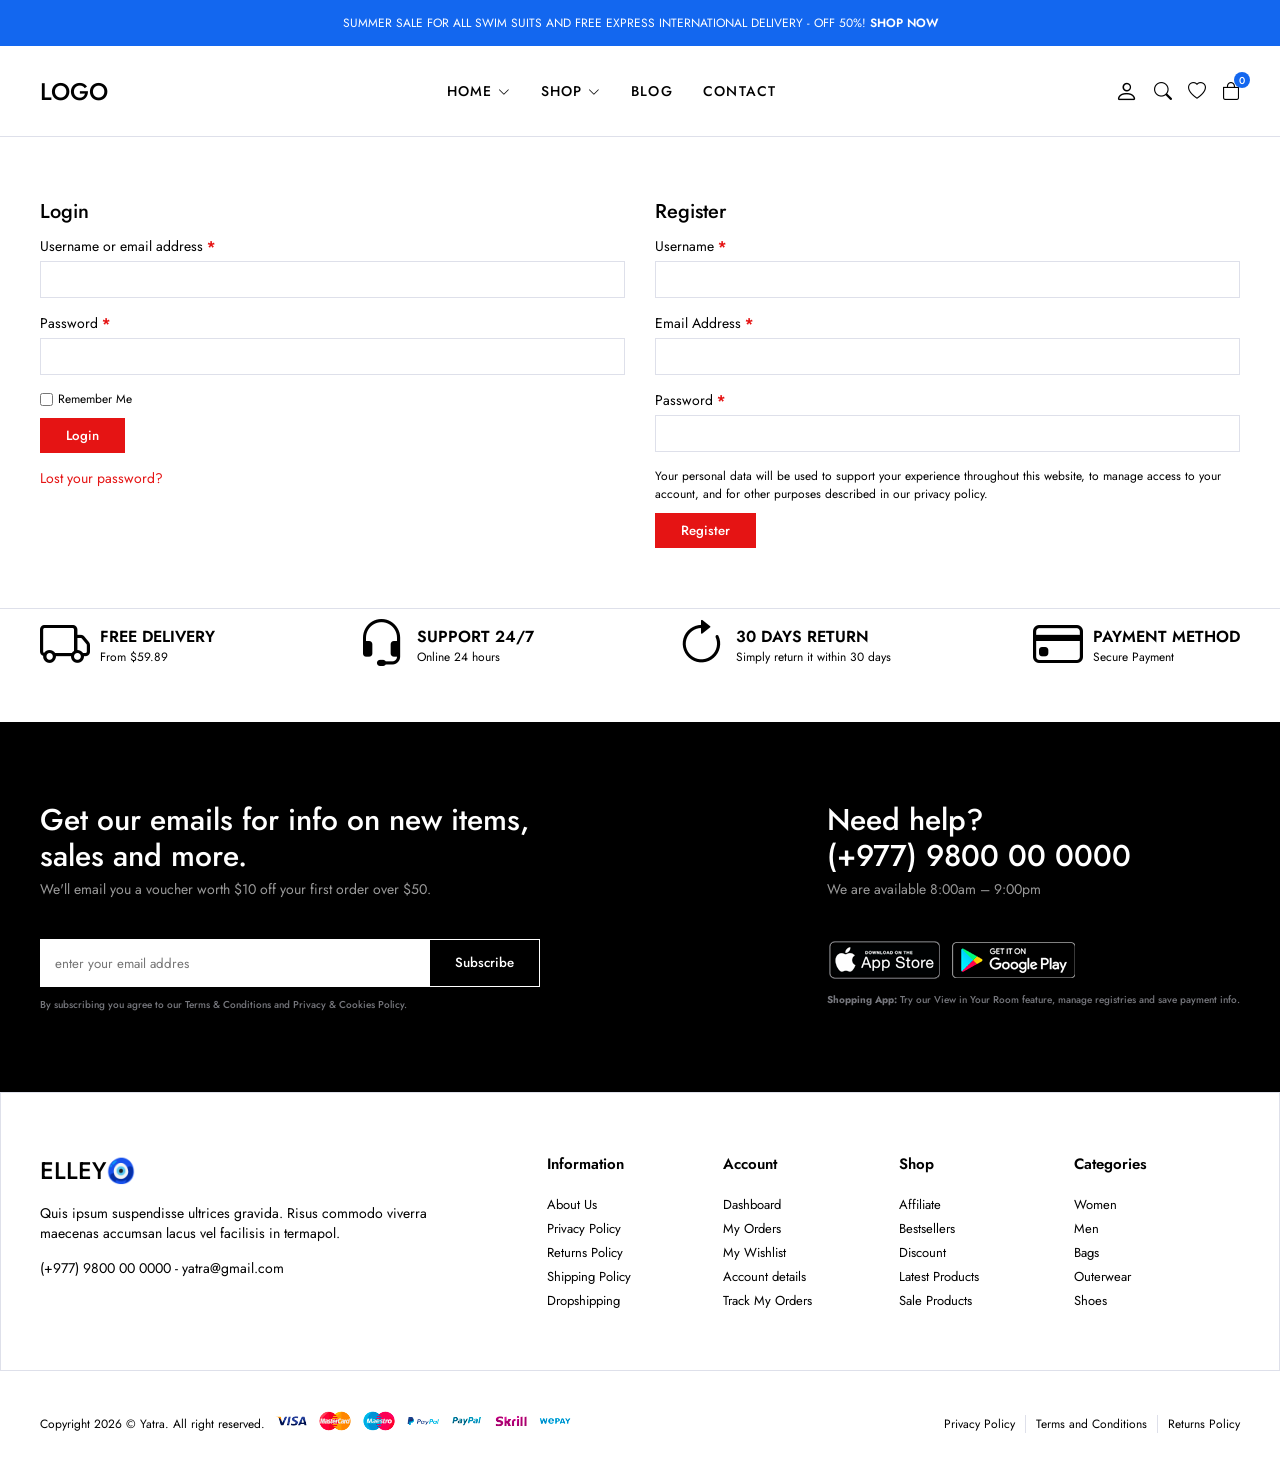
==== account.html @ a289169d "Initial commit: YATRA E-Commerce Platform" ====
<!DOCTYPE html>
<html lang="en">

<head>
  <meta charset="UTF-8" />
  <meta http-equiv="X-UA-Compatible" content="IE=edge" />
  <meta name="viewport" content="width=device-width, initial-scale=1.0" />
  <!-- !bootstrap icon -->
  <link rel="stylesheet" href="https://cdn.jsdelivr.net/npm/bootstrap-icons@1.10.2/font/bootstrap-icons.css" />
  <link rel="stylesheet" href="css/main.css" />
  <title>E-Commerce | Account</title>
</head>

<body>
  <!-- ! header start -->
  <header>
    <div class="global-notification">
      <div class="container">
        <p>
          SUMMER SALE FOR ALL SWIM SUITS AND FREE EXPRESS INTERNATIONAL
          DELIVERY - OFF 50%! <a href="shop.html">SHOP NOW</a>
        </p>
      </div>
    </div>
    <div class="header-row">
      <div class="container">
        <div class="header-wrapper">
          <div class="header-mobile">
            <i class="bi bi-list" id="btn-menu"></i>
          </div>
          <div class="header-left">
            <a href="/" class="logo">LOGO</a>
          </div>
          <div class="header-center" id="sidebar">
            <nav class="navigation">
              <ul class="menu-list">
                <li class="menu-list-item">
                  <a href="/" class="menu-link">Home
                    <i class="bi bi-chevron-down"></i>
                  </a>
                  <div class="menu-dropdown-wrapper">
                    <ul class="menu-dropdown-content">
                      <li><a href="#">Home Clean</a></li>
                      <li><a href="#">Home Collection</a></li>
                      <li><a href="#">Home Minimal</a></li>
                      <li><a href="#">Home Modern</a></li>
                      <li><a href="#">Home Parallax</a></li>
                      <li><a href="#">Home Strong</a></li>
                      <li><a href="#">Home Style</a></li>
                      <li><a href="#">Home Unique</a></li>
                      <li><a href="#">Home RTL</a></li>
                    </ul>
                  </div>
                </li>
                <li class="menu-list-item megamenu-wrapper">
                  <a href="shop.html" class="menu-link">Shop
                    <i class="bi bi-chevron-down"></i>
                  </a>
                  <div class="menu-dropdown-wrapper">
                    <div class="menu-dropdown-megamenu">
                      <div class="megamenu-links">
                        <div class="megamenu-products">
                          <h3 class="megamenu-product-title">Shop Style</h3>
                          <ul class="megamenu-menu-list">
                            <li><a href="#">Shop Standart</a></li>
                            <li><a href="#">Shop Full</a></li>
                            <li><a href="#">Shop Only Categories</a></li>
                            <li><a href="#">Shop Image Categories</a></li>
                            <li><a href="#">Shop Sub Categories</a></li>
                            <li><a href="#">Shop List</a></li>
                            <li><a href="#">Hover Style 1</a></li>
                            <li><a href="#">Hover Style 2</a></li>
                            <li><a href="#">Hover Style 3</a></li>
                          </ul>
                        </div>
                        <div class="megamenu-products">
                          <h3 class="megamenu-product-title">
                            Filter Layout
                          </h3>
                          <ul class="megamenu-menu-list">
                            <li><a href="#">Sidebar</a></li>
                            <li><a href="#">Filter Side Out</a></li>
                            <li><a href="#">Filter Dropdown</a></li>
                            <li><a href="#">Filter Drawer</a></li>
                          </ul>
                        </div>
                        <div class="megamenu-products">
                          <h3 class="megamenu-product-title">Shop Loader</h3>
                          <ul class="megamenu-menu-list">
                            <li><a href="#">Shop Pagination</a></li>
                            <li><a href="#">Shop Infinity</a></li>
                            <li><a href="#">Shop Load More</a></li>
                            <li><a href="#">Cart Modal</a></li>
                            <li><a href="#">Cart Drawer</a></li>
                            <li><a href="#">Cart Page</a></li>
                          </ul>
                        </div>
                      </div>
                      <div class="megamenu-single">
                        <a href="#">
                          <img src="img/mega-menu.jpg" alt="" />
                        </a>
                        <h3 class="megamenu-single-title">
                          JOIN THE LAYERING GANG ON INSTA :@ _aayuss
                        </h3>
                        <h4 class="megamenu-single-subtitle">
                          Suspendisse faucibus nunc et pellentesque
                        </h4>
                        <a href="#" class="megamenu-single-button btn btn-sm">Shop Now</a>
                      </div>
                    </div>
                  </div>
                </li>
                <li class="menu-list-item">
                  <a href="blog.html" class="menu-link">Blog
                  </a>
                </li>
                <li class="menu-list-item">
                  <a href="contact.html" class="menu-link">Contact</a>
                </li>
              </ul>
            </nav>
            <i class="bi-x-circle" id="close-sidebar"></i>
          </div>
          <div class="header-right">
            <div class="header-right-links">
              <a href="account.html">
                <i class="bi bi-person"></i>
              </a>
              <button class="search-button">
                <i class="bi bi-search"></i>
              </button>
              <a href="#">
                <i class="bi bi-heart"></i>
              </a>
              <div class="header-cart">
                <a href="cart.html" class="header-cart-link">
                  <i class="bi bi-bag"></i>
                  <span class="header-cart-count">0</span>
                </a>
              </div>
            </div>
          </div>
        </div>
      </div>
    </div>
  </header>
  <!-- ! header end -->

  <!-- ! modal search start -->
  <div class="modal-search">
    <div class="modal-wrapper">
      <h3 class="modal-title">Search for products</h3>
      <p class="modal-text">
        Start typing to see products you are looking for.
      </p>
      <div class="search">
        <input type="text" placeholder="Search a product" />
        <button><i class="bi bi-search"></i></button>
      </div>
      </form>
      <div class="search-result">
        <div class="search-heading">
          <h3>RESULT FROM PRODUCT</h3>
        </div>
        <div class="results">

        </div>
      </div>
      <i class="bi bi-x-circle" id="close-modal-search"></i>
    </div>
  </div>
  <!-- ! modal search end -->


  <!-- ! account start -->
  <section class="account-page">
    <div class="container">
      <div class="account-wrapper">
        <div class="account-column">
          <h2>Login</h2>
          <form>
            <div>
              <label>
                <span>Username or email address <span class="required">*</span></span>
                <input type="text">
              </label>
            </div>
            <div>
              <label>
                <span>Password <span class="required">*</span></span>
                <input type="password">
              </label>
            </div>
            <p class="remember">
              <label>
                <input type="checkbox">
                <span>Remember Me</span>
              </label>
              <button class="btn btn-sm">Login</button>
            </p>
            <a href="#" class="form-link">Lost your password?</a>
          </form>
        </div>
        <div class="account-column">
          <h2>Register</h2>
          <form>
            <div>
              <label>
                <span>Username <span class="required">*</span></span>
                <input type="text">
              </label>
            </div>
            <div>
              <label>
                <span>Email Address <span class="required">*</span></span>
                <input type="email">
              </label>
            </div>
            <div>
              <label>
                <span>Password <span class="required">*</span></span>
                <input type="password">
              </label>
            </div>
            <div class="privacy-policy-text remember">
              <p>
                Your personal data will be used to support your experience throughout this website, to manage access to
                your account, and for other purposes described in our <a href="#">privacy policy</a>.
              </p>
              <button class="btn btn-sm">Register</button>
            </div>
          </form>
        </div>
      </div>
    </div>
  </section>
  <!-- ! account end -->

  <!-- ! policy start -->
  <section class="policy">
    <div class="container">
      <ul class="policy-list">
        <li class="policy-item">
          <i class="bi bi-truck"></i>
          <div class="policy-texts">
            <strong>FREE DELIVERY</strong>
            <span>From $59.89</span>
          </div>
        </li>
        <li class="policy-item">
          <i class="bi bi-headset"></i>
          <div class="policy-texts">
            <strong>SUPPORT 24/7</strong>
            <span>Online 24 hours</span>
          </div>
        </li>
        <li class="policy-item">
          <i class="bi bi-arrow-clockwise"></i>
          <div class="policy-texts">
            <strong>30 DAYS RETURN</strong>
            <span>Simply return it within 30 days</span>
          </div>
        </li>
        <li class="policy-item">
          <i class="bi bi-credit-card"></i>
          <div class="policy-texts">
            <strong>PAYMENT METHOD</strong>
            <span>Secure Payment</span>
          </div>
        </li>
      </ul>
    </div>
  </section>
  <!-- ! policy end -->

  <!-- ! footer start -->
  <section class="footer">
    <div class="subscribe-contact-row">
      <div class="container">
        <div class="subscribe-contact-wrapper">
          <div class="subscribe-wrapper">
            <div class="footer-subscribe">
              <div class="footer-subscribe-top">
                <h3 class="subscribe-title">
                  Get our emails for info on new items, sales and more.
                </h3>
                <p class="subscribe-desc">
                  We'll email you a voucher worth $10 off your first order
                  over $50.
                </p>
              </div>
              <div class="footer-subscribe-bottom">
                <form>
                  <input type="text" placeholder="enter your email addres" />
                  <button class="btn">Subscribe</button>
                </form>
                <p class="privacy-text">
                  By subscribing you agree to our
                  <a href="#">Terms & Conditions and Privacy & Cookies Policy.</a>
                </p>
              </div>
            </div>
          </div>
          <div class="contact-wrapper">
            <div class="footer-contact-top">
              <h3 class="contact-title">Need help? <br>
                (+977) 9800 00 0000
              </h3>
              <p class="contact-desc">We are available 8:00am – 9:00pm
              </p>
            </div>
            <div class="footer-contact-bottom">
              <div class="download-app">
                <a href="#">
                  <img src="img/footer/app-store.png" alt="">
                </a>
                <a href="#">
                  <img src="img/footer/google-play.png" alt="">
                </a>
              </div>
              <p class="privacy-text">
                <strong>Shopping App:</strong> Try our View in Your Room feature, manage registries and save payment
                info.
              </p>
            </div>
          </div>
        </div>
      </div>
    </div>
    <div class="widgets-row">
      <div class="container">
        <div class="footer-widgets">
          <div class="brand-info">
            <div class="footer-logo">
              <a href="/" class="logo">ELLEY🧿 </a>
            </div>
            <div class="footer-desc">
              Quis ipsum suspendisse ultrices gravida. Risus commodo viverra maecenas accumsan lacus vel facilisis in
              termapol.
            </div>
            <div class="footer-contact">
              <p>
                <a href="tel:+9779800000000">(+977) 9800 00 0000</a> -
                <a href="mailto:yatra@gmail.com">yatra@gmail.com</a>
              </p>
            </div>
          </div>
          <div class="widget-nav-menu">
            <h4>Information</h4>
            <ul class="menu-list">
              <li>
                <a href="#">About Us</a>
              </li>
              <li>
                <a href="#">Privacy Policy</a>
              </li>
              <li>
                <a href="#">Returns Policy</a>
              </li>
              <li>
                <a href="#">Shipping Policy</a>
              </li>
              <li>
                <a href="#">Dropshipping</a>
              </li>
            </ul>
          </div>
          <div class="widget-nav-menu">
            <h4>Account</h4>
            <ul class="menu-list">
              <li>
                <a href="#">Dashboard</a>
              </li>
              <li>
                <a href="#">My Orders</a>
              </li>
              <li>
                <a href="#">My Wishlist</a>
              </li>
              <li>
                <a href="#">Account details</a>
              </li>
              <li>
                <a href="#">Track My Orders</a>
              </li>
            </ul>
          </div>
          <div class="widget-nav-menu">
            <h4>Shop</h4>
            <ul class="menu-list">
              <li>
                <a href="#">Affiliate</a>
              </li>
              <li>
                <a href="#">Bestsellers</a>
              </li>
              <li>
                <a href="#">Discount</a>
              </li>
              <li>
                <a href="#">Latest Products</a>
              </li>
              <li>
                <a href="#">Sale Products</a>
              </li>
            </ul>
          </div>
          <div class="widget-nav-menu">
            <h4>Categories</h4>
            <ul class="menu-list">
              <li>
                <a href="#">Women</a>
              </li>
              <li>
                <a href="#">Men</a>
              </li>
              <li>
                <a href="#">Bags</a>
              </li>
              <li>
                <a href="#">Outerwear</a>
              </li>
              <li>
                <a href="#">Shoes</a>
              </li>
            </ul>
          </div>
        </div>
      </div>
    </div>
    <div class="copyright-row">
      <div class="copyright-row">
        <div class="container">
          <div class="footer-copyright">
            <div class="site-copyright">
              <p>
                Copyright 2026 © Yatra. All right reserved.
              </p>
            </div>
            <a href="#">
              <img src="img/footer/cards.png" alt="">
            </a>
            <div class="footer-menu">
              <ul class="footer-menu-list">
                <li class="list-item">
                  <a href="#">Privacy Policy</a>
                </li>
                <li class="list-item">
                  <a href="#">Terms and Conditions</a>
                </li>
                <li class="list-item">
                  <a href="#">Returns Policy</a>
                </li>
              </ul>
            </div>
          </div>
        </div>
      </div>
    </div>
  </section>
  <!-- ! footer end -->

  <!-- scripts start -->
  <script src="js/main.js" type="module"></script>
  <!-- scripts end -->
</body>

</html>
---- css/main.css ----
/* ! global css */
@import url(base.css);

/* ! layout */
@import url(layout/header.css);
@import url(layout/footer.css);

/* ! components */
@import url(components/modal-search.css);
@import url(components/modal-dialog.css);
@import url(components/slider.css);
@import url(components/category-item.css);
@import url(components/product-item.css);
@import url(components/campaign-item.css);
@import url(components/blog-item.css);
@import url(components/brand-item.css);
@import url(components/campaign-single.css);
@import url(components/single-products/breadcrumb.css);
@import url(components/single-products/product-gallery.css);
@import url(components/single-products/product-info.css);
@import url(components/single-products/product-tabs.css);
@import url(components/reviews.css);

/* ! pages */
@import url(pages/home.css);
@import url(pages/contact.css);
@import url(pages/account.css);
@import url(pages/cart.css);
@import url(pages/single-product.css);
@import url(pages/blog.css);
@import url(pages/single-blog.css);
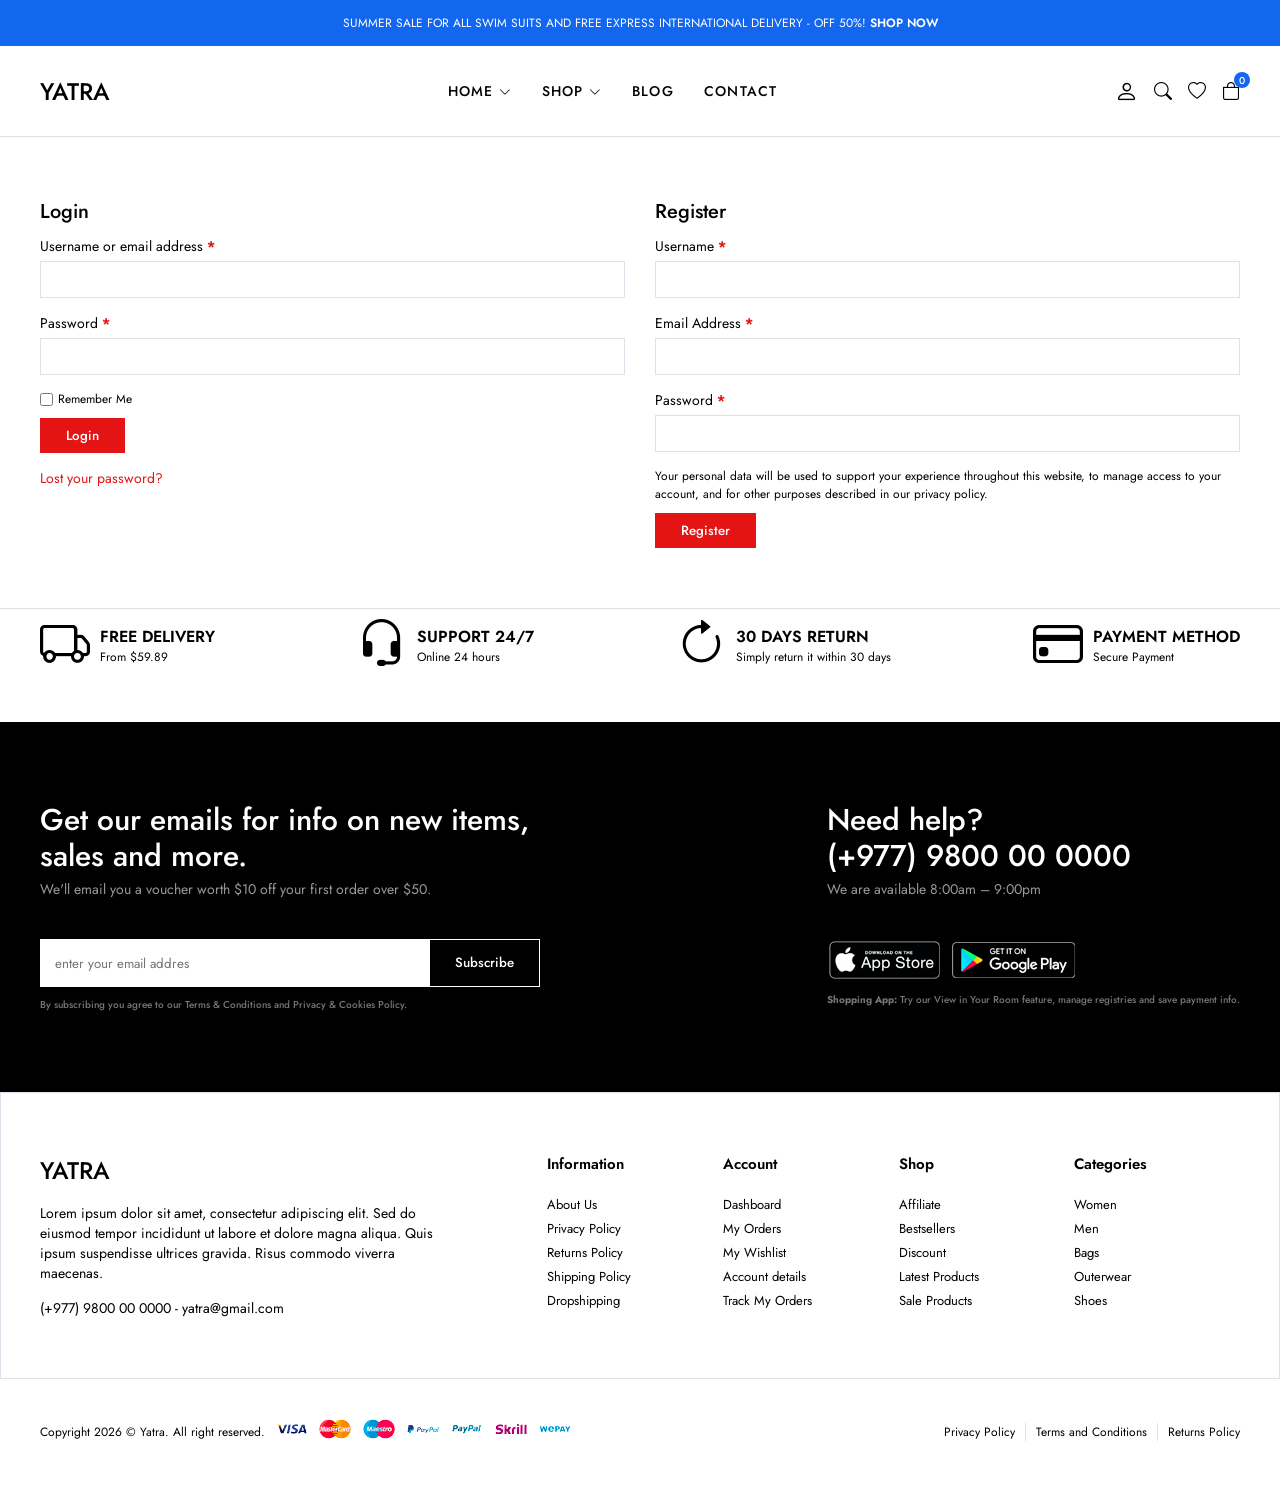
==== commit 26839106: "Update footer descriptions to Lorem ipsum and unify brand logo to YATRA" ====
--- a/account.html
+++ b/account.html
@@ -29,7 +29,7 @@
             <i class="bi bi-list" id="btn-menu"></i>
           </div>
           <div class="header-left">
-            <a href="/" class="logo">LOGO</a>
+            <a href="/" class="logo">YATRA</a>
           </div>
           <div class="header-center" id="sidebar">
             <nav class="navigation">
@@ -333,11 +333,10 @@
         <div class="footer-widgets">
           <div class="brand-info">
             <div class="footer-logo">
-              <a href="/" class="logo">ELLEY🧿 </a>
+              <a href="/" class="logo">YATRA</a>
             </div>
             <div class="footer-desc">
-              Quis ipsum suspendisse ultrices gravida. Risus commodo viverra maecenas accumsan lacus vel facilisis in
-              termapol.
+              Lorem ipsum dolor sit amet, consectetur adipiscing elit. Sed do eiusmod tempor incididunt ut labore et dolore magna aliqua. Quis ipsum suspendisse ultrices gravida. Risus commodo viverra maecenas.
             </div>
             <div class="footer-contact">
               <p>
